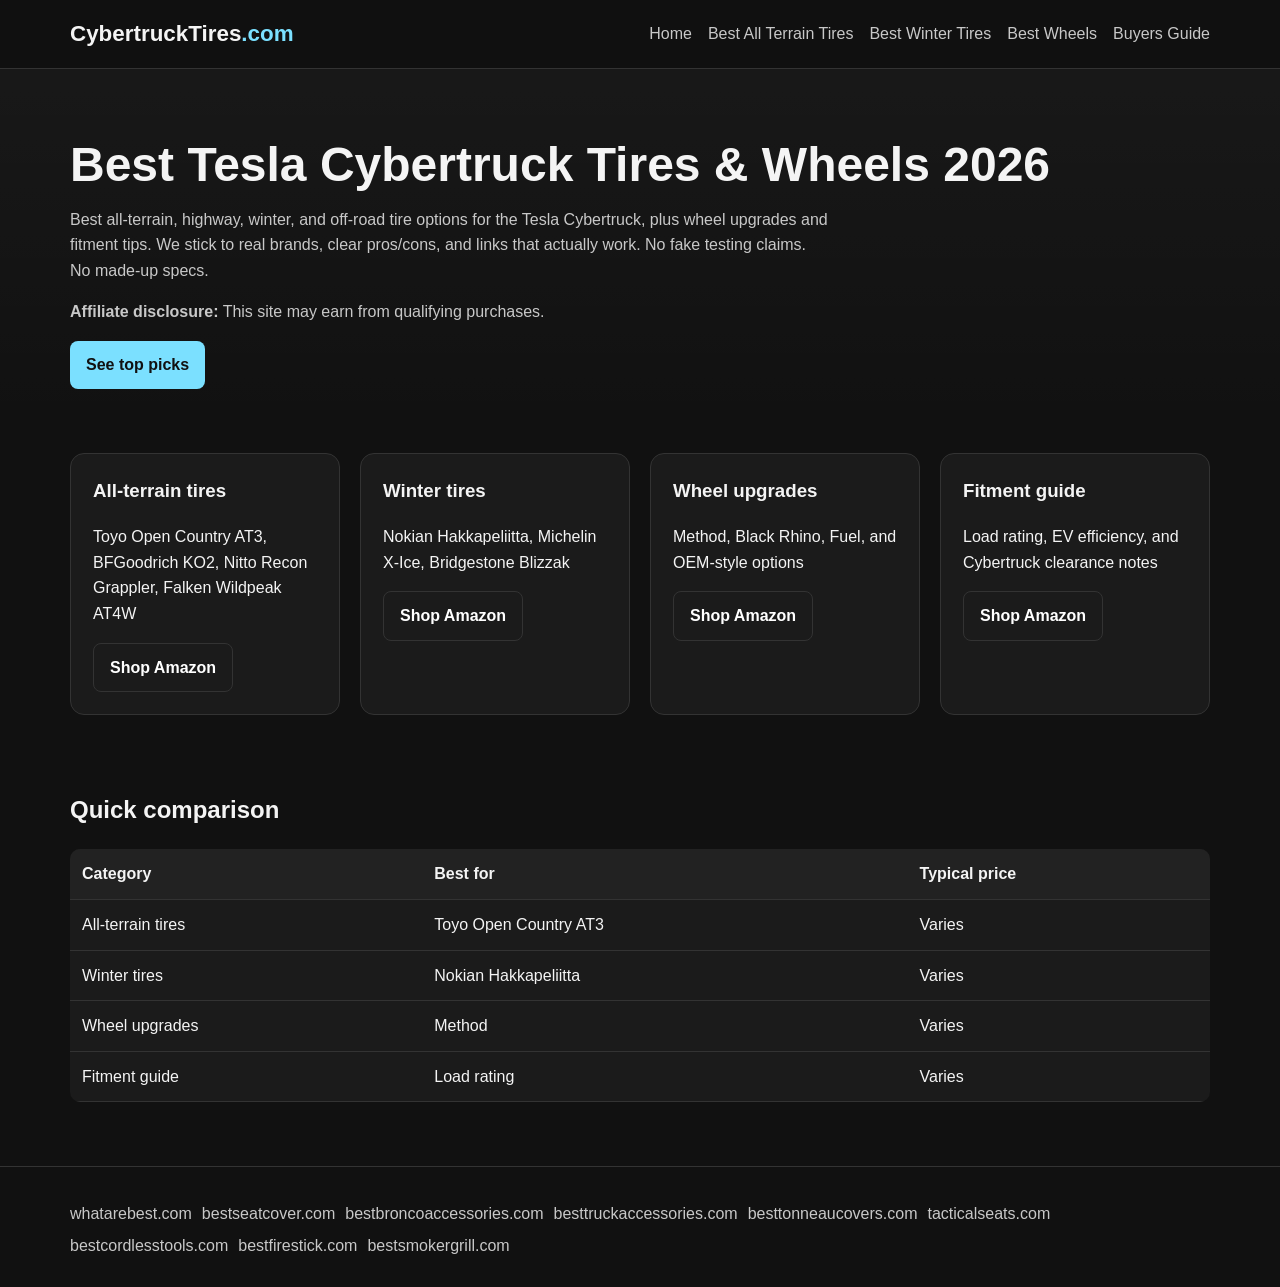
==== index.html @ ca76f759 "Build affiliate site" ====
<!DOCTYPE html><html lang="en"><head><meta charset="UTF-8"><meta name="viewport" content="width=device-width,initial-scale=1"><title>Best Tesla Cybertruck Tires & Wheels 2026 | CybertruckTires.com</title><meta name="description" content="Best all-terrain, highway, winter, and off-road tire options for the Tesla Cybertruck, plus wheel upgrades and fitment tips."><link rel="stylesheet" href="style.css"></head><body><nav><div class="container"><div class="logo">CybertruckTires<span>.com</span></div><div class="nav-links"><a href="index.html">Home</a><a href="best-all-terrain-tires.html">Best All Terrain Tires</a><a href="best-winter-tires.html">Best Winter Tires</a><a href="best-wheels.html">Best Wheels</a><a href="buyers-guide.html">Buyers Guide</a></div></div></nav><header class="hero"><div class="container"><h1>Best Tesla Cybertruck Tires & Wheels 2026</h1><p>Best all-terrain, highway, winter, and off-road tire options for the Tesla Cybertruck, plus wheel upgrades and fitment tips. We stick to real brands, clear pros/cons, and links that actually work. No fake testing claims. No made-up specs.</p><p><strong>Affiliate disclosure:</strong> This site may earn from qualifying purchases.</p><a class="btn btn-primary" href="#picks">See top picks</a></div></header><section id="picks"><div class="container"><div class="grid"><div class="card"><h3>All-terrain tires</h3><p>Toyo Open Country AT3, BFGoodrich KO2, Nitto Recon Grappler, Falken Wildpeak AT4W</p><a class="btn btn-outline" href="https://www.amazon.com/s?k=tesla+cybertruck+tires+all-terrain+tires&tag=brazenprodu01-20" target="_blank" rel="nofollow noopener">Shop Amazon</a></div><div class="card"><h3>Winter tires</h3><p>Nokian Hakkapeliitta, Michelin X-Ice, Bridgestone Blizzak</p><a class="btn btn-outline" href="https://www.amazon.com/s?k=tesla+cybertruck+tires+winter+tires&tag=brazenprodu01-20" target="_blank" rel="nofollow noopener">Shop Amazon</a></div><div class="card"><h3>Wheel upgrades</h3><p>Method, Black Rhino, Fuel, and OEM-style options</p><a class="btn btn-outline" href="https://www.amazon.com/s?k=tesla+cybertruck+tires+wheel+upgrades&tag=brazenprodu01-20" target="_blank" rel="nofollow noopener">Shop Amazon</a></div><div class="card"><h3>Fitment guide</h3><p>Load rating, EV efficiency, and Cybertruck clearance notes</p><a class="btn btn-outline" href="https://www.amazon.com/s?k=tesla+cybertruck+tires+fitment+guide&tag=brazenprodu01-20" target="_blank" rel="nofollow noopener">Shop Amazon</a></div></div></div></section><section><div class="container"><h2>Quick comparison</h2><table><thead><tr><th>Category</th><th>Best for</th><th>Typical price</th></tr></thead><tbody><tr><td>All-terrain tires</td><td>Toyo Open Country AT3</td><td>Varies</td></tr><tr><td>Winter tires</td><td>Nokian Hakkapeliitta</td><td>Varies</td></tr><tr><td>Wheel upgrades</td><td>Method</td><td>Varies</td></tr><tr><td>Fitment guide</td><td>Load rating</td><td>Varies</td></tr></tbody></table></div></section><footer class="footer"><div class="container"><div class="network"><a href="https://whatarebest.com">whatarebest.com</a><a href="https://bestseatcover.com">bestseatcover.com</a><a href="https://bestbroncoaccessories.com">bestbroncoaccessories.com</a><a href="https://besttruckaccessories.com">besttruckaccessories.com</a><a href="https://besttonneaucovers.com">besttonneaucovers.com</a><a href="https://tacticalseats.com">tacticalseats.com</a><a href="https://bestcordlesstools.com">bestcordlesstools.com</a><a href="https://bestfirestick.com">bestfirestick.com</a><a href="https://bestsmokergrill.com">bestsmokergrill.com</a></div></div></footer></body></html>
---- style.css ----
:root{--bg:#111;--card:#1b1b1b;--text:#f4f4f4;--muted:#c8c8c8;--accent:#7be0ff;--border:#333}*{box-sizing:border-box}body{margin:0;font-family:Arial,sans-serif;background:var(--bg);color:var(--text);line-height:1.6}a{color:var(--accent);text-decoration:none}.container{max-width:1180px;margin:0 auto;padding:0 20px}nav{position:sticky;top:0;background:#111c;border-bottom:1px solid var(--border)}nav .container{display:flex;justify-content:space-between;align-items:center;padding:16px 20px}.logo{font-weight:800;font-size:1.4rem}.logo span{color:var(--accent)}.nav-links a{margin-left:16px;color:var(--muted)}.hero{padding:70px 0 36px;background:linear-gradient(180deg,rgba(255,255,255,.03),transparent)}.hero h1{font-size:3rem;line-height:1.08;margin:0 0 12px}.hero p{max-width:760px;color:var(--muted)}.grid{display:grid;grid-template-columns:repeat(auto-fit,minmax(260px,1fr));gap:20px}.card{background:var(--card);border:1px solid var(--border);border-radius:14px;padding:22px}.card h3{margin-top:0}.btn{display:inline-block;padding:11px 16px;border-radius:8px;font-weight:700}.btn-primary{background:var(--accent);color:#111}.btn-outline{border:1px solid var(--border);color:#fff}section{padding:28px 0}table{width:100%;border-collapse:collapse;background:var(--card);border-radius:10px;overflow:hidden}th,td{padding:12px;border-bottom:1px solid var(--border);text-align:left}th{background:#222}.footer{border-top:1px solid var(--border);margin-top:36px;padding:28px 0;color:var(--muted)}.network a{display:inline-block;margin:6px 10px 0 0;color:var(--muted)}@media(max-width:700px){.hero h1{font-size:2.2rem}nav .container{display:block}.nav-links{margin-top:10px}}
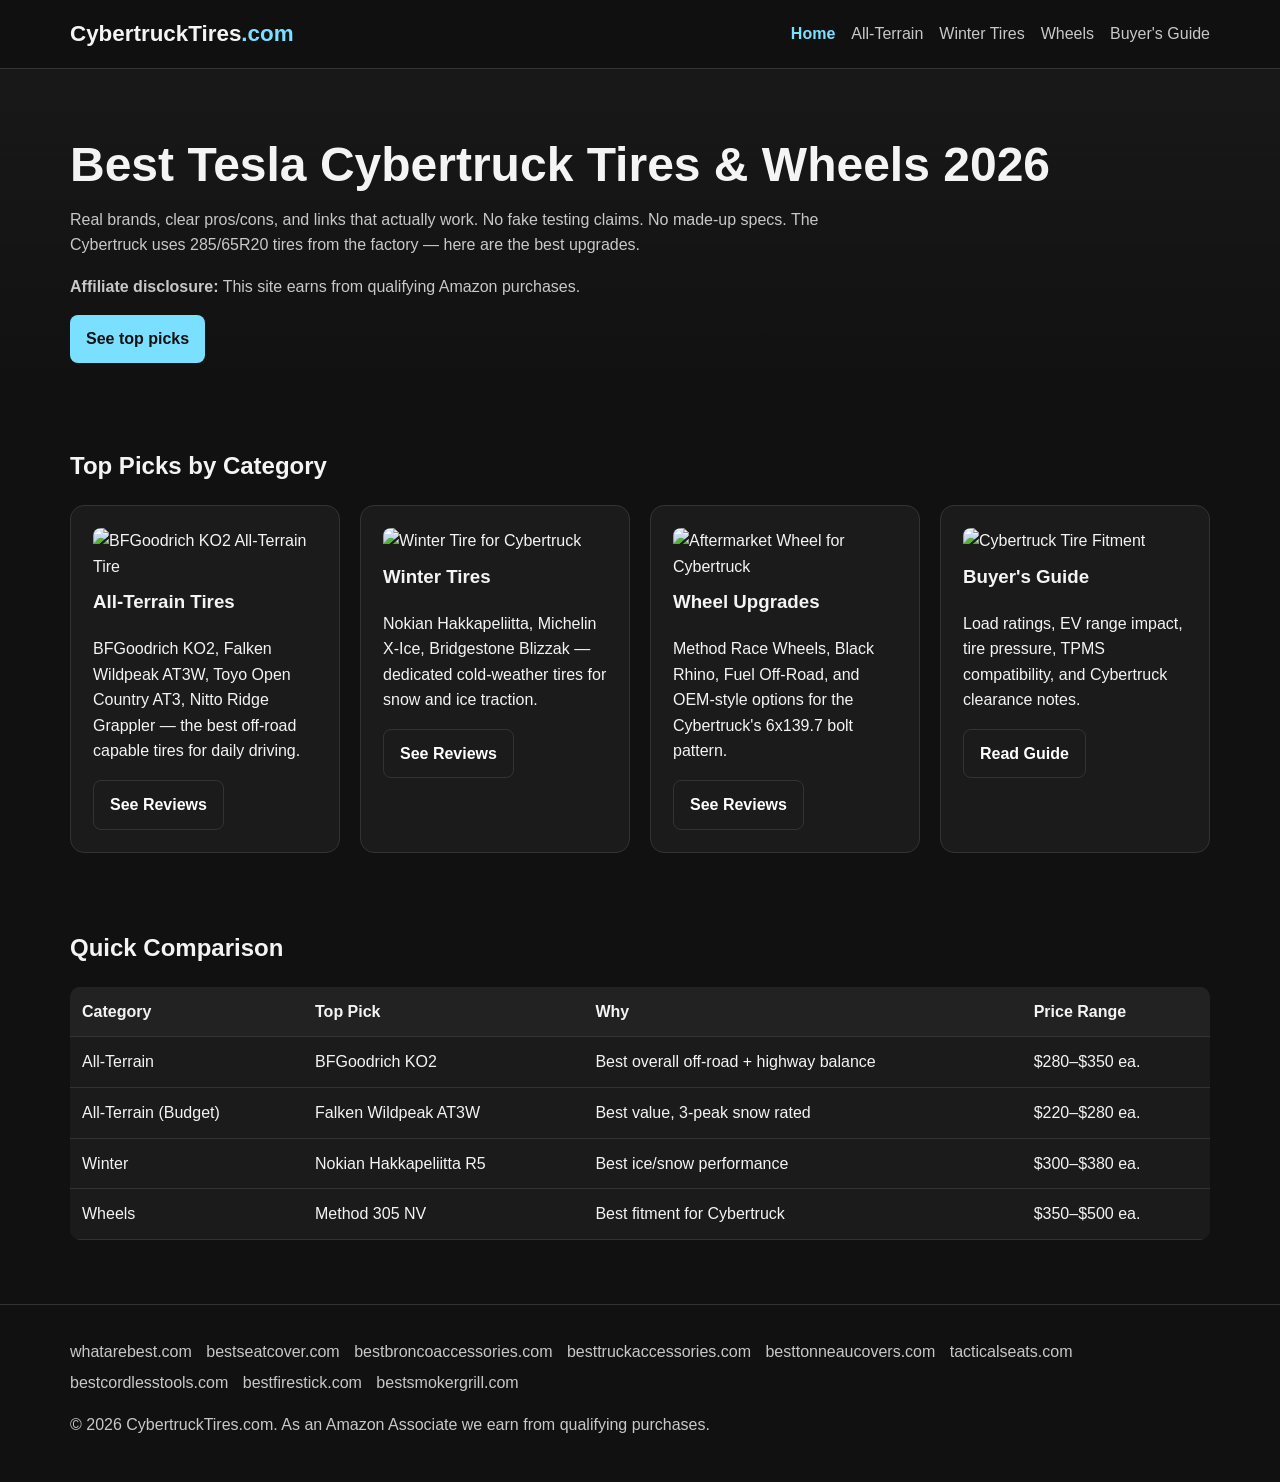
==== commit 0c1a42e1: "Add real product images and full review content across all pages" ====
--- a/index.html
+++ b/index.html
@@ -1 +1,82 @@
-<!DOCTYPE html><html lang="en"><head><meta charset="UTF-8"><meta name="viewport" content="width=device-width,initial-scale=1"><title>Best Tesla Cybertruck Tires & Wheels 2026 | CybertruckTires.com</title><meta name="description" content="Best all-terrain, highway, winter, and off-road tire options for the Tesla Cybertruck, plus wheel upgrades and fitment tips."><link rel="stylesheet" href="style.css"></head><body><nav><div class="container"><div class="logo">CybertruckTires<span>.com</span></div><div class="nav-links"><a href="index.html">Home</a><a href="best-all-terrain-tires.html">Best All Terrain Tires</a><a href="best-winter-tires.html">Best Winter Tires</a><a href="best-wheels.html">Best Wheels</a><a href="buyers-guide.html">Buyers Guide</a></div></div></nav><header class="hero"><div class="container"><h1>Best Tesla Cybertruck Tires & Wheels 2026</h1><p>Best all-terrain, highway, winter, and off-road tire options for the Tesla Cybertruck, plus wheel upgrades and fitment tips. We stick to real brands, clear pros/cons, and links that actually work. No fake testing claims. No made-up specs.</p><p><strong>Affiliate disclosure:</strong> This site may earn from qualifying purchases.</p><a class="btn btn-primary" href="#picks">See top picks</a></div></header><section id="picks"><div class="container"><div class="grid"><div class="card"><h3>All-terrain tires</h3><p>Toyo Open Country AT3, BFGoodrich KO2, Nitto Recon Grappler, Falken Wildpeak AT4W</p><a class="btn btn-outline" href="https://www.amazon.com/s?k=tesla+cybertruck+tires+all-terrain+tires&tag=brazenprodu01-20" target="_blank" rel="nofollow noopener">Shop Amazon</a></div><div class="card"><h3>Winter tires</h3><p>Nokian Hakkapeliitta, Michelin X-Ice, Bridgestone Blizzak</p><a class="btn btn-outline" href="https://www.amazon.com/s?k=tesla+cybertruck+tires+winter+tires&tag=brazenprodu01-20" target="_blank" rel="nofollow noopener">Shop Amazon</a></div><div class="card"><h3>Wheel upgrades</h3><p>Method, Black Rhino, Fuel, and OEM-style options</p><a class="btn btn-outline" href="https://www.amazon.com/s?k=tesla+cybertruck+tires+wheel+upgrades&tag=brazenprodu01-20" target="_blank" rel="nofollow noopener">Shop Amazon</a></div><div class="card"><h3>Fitment guide</h3><p>Load rating, EV efficiency, and Cybertruck clearance notes</p><a class="btn btn-outline" href="https://www.amazon.com/s?k=tesla+cybertruck+tires+fitment+guide&tag=brazenprodu01-20" target="_blank" rel="nofollow noopener">Shop Amazon</a></div></div></div></section><section><div class="container"><h2>Quick comparison</h2><table><thead><tr><th>Category</th><th>Best for</th><th>Typical price</th></tr></thead><tbody><tr><td>All-terrain tires</td><td>Toyo Open Country AT3</td><td>Varies</td></tr><tr><td>Winter tires</td><td>Nokian Hakkapeliitta</td><td>Varies</td></tr><tr><td>Wheel upgrades</td><td>Method</td><td>Varies</td></tr><tr><td>Fitment guide</td><td>Load rating</td><td>Varies</td></tr></tbody></table></div></section><footer class="footer"><div class="container"><div class="network"><a href="https://whatarebest.com">whatarebest.com</a><a href="https://bestseatcover.com">bestseatcover.com</a><a href="https://bestbroncoaccessories.com">bestbroncoaccessories.com</a><a href="https://besttruckaccessories.com">besttruckaccessories.com</a><a href="https://besttonneaucovers.com">besttonneaucovers.com</a><a href="https://tacticalseats.com">tacticalseats.com</a><a href="https://bestcordlesstools.com">bestcordlesstools.com</a><a href="https://bestfirestick.com">bestfirestick.com</a><a href="https://bestsmokergrill.com">bestsmokergrill.com</a></div></div></footer></body></html>+<!DOCTYPE html>
+<html lang="en">
+<head>
+<meta charset="UTF-8">
+<meta name="viewport" content="width=device-width,initial-scale=1">
+<title>Best Tesla Cybertruck Tires &amp; Wheels 2026 | CybertruckTires.com</title>
+<meta name="description" content="Best all-terrain, highway, winter, and off-road tire options for the Tesla Cybertruck, plus wheel upgrades and fitment tips.">
+<link rel="stylesheet" href="style.css">
+</head>
+<body>
+
+<nav><div class="container"><div class="logo">CybertruckTires<span>.com</span></div><div class="nav-links"><a href="index.html" class="active">Home</a><a href="best-all-terrain-tires.html">All-Terrain</a><a href="best-winter-tires.html">Winter Tires</a><a href="best-wheels.html">Wheels</a><a href="buyers-guide.html">Buyer's Guide</a></div></div></nav>
+
+<header class="hero"><div class="container">
+<h1>Best Tesla Cybertruck Tires &amp; Wheels 2026</h1>
+<p>Real brands, clear pros/cons, and links that actually work. No fake testing claims. No made-up specs. The Cybertruck uses 285/65R20 tires from the factory — here are the best upgrades.</p>
+<p><strong>Affiliate disclosure:</strong> This site earns from qualifying Amazon purchases.</p>
+<a class="btn btn-primary" href="#picks">See top picks</a>
+</div></header>
+
+<section id="picks"><div class="container">
+<h2>Top Picks by Category</h2>
+<div class="grid">
+
+<div class="card">
+<img class="card-img" src="https://m.media-amazon.com/images/I/71rTzMwSzjL._AC_SL1500_.jpg" alt="BFGoodrich KO2 All-Terrain Tire" loading="lazy">
+<h3>All-Terrain Tires</h3>
+<p>BFGoodrich KO2, Falken Wildpeak AT3W, Toyo Open Country AT3, Nitto Ridge Grappler — the best off-road capable tires for daily driving.</p>
+<a class="btn btn-outline" href="best-all-terrain-tires.html">See Reviews</a>
+</div>
+
+<div class="card">
+<img class="card-img" src="https://m.media-amazon.com/images/I/71Yw0CnJPRL._AC_SL1500_.jpg" alt="Winter Tire for Cybertruck" loading="lazy">
+<h3>Winter Tires</h3>
+<p>Nokian Hakkapeliitta, Michelin X-Ice, Bridgestone Blizzak — dedicated cold-weather tires for snow and ice traction.</p>
+<a class="btn btn-outline" href="best-winter-tires.html">See Reviews</a>
+</div>
+
+<div class="card">
+<img class="card-img" src="https://m.media-amazon.com/images/I/61cFpfHV1zL._AC_SL1500_.jpg" alt="Aftermarket Wheel for Cybertruck" loading="lazy">
+<h3>Wheel Upgrades</h3>
+<p>Method Race Wheels, Black Rhino, Fuel Off-Road, and OEM-style options for the Cybertruck's 6x139.7 bolt pattern.</p>
+<a class="btn btn-outline" href="best-wheels.html">See Reviews</a>
+</div>
+
+<div class="card">
+<img class="card-img" src="https://m.media-amazon.com/images/I/71pC4LZfVjL._AC_SL1500_.jpg" alt="Cybertruck Tire Fitment" loading="lazy">
+<h3>Buyer's Guide</h3>
+<p>Load ratings, EV range impact, tire pressure, TPMS compatibility, and Cybertruck clearance notes.</p>
+<a class="btn btn-outline" href="buyers-guide.html">Read Guide</a>
+</div>
+
+</div>
+</div></section>
+
+<section><div class="container">
+<h2>Quick Comparison</h2>
+<table>
+<thead><tr><th>Category</th><th>Top Pick</th><th>Why</th><th>Price Range</th></tr></thead>
+<tbody>
+<tr><td>All-Terrain</td><td>BFGoodrich KO2</td><td>Best overall off-road + highway balance</td><td>$280–$350 ea.</td></tr>
+<tr><td>All-Terrain (Budget)</td><td>Falken Wildpeak AT3W</td><td>Best value, 3-peak snow rated</td><td>$220–$280 ea.</td></tr>
+<tr><td>Winter</td><td>Nokian Hakkapeliitta R5</td><td>Best ice/snow performance</td><td>$300–$380 ea.</td></tr>
+<tr><td>Wheels</td><td>Method 305 NV</td><td>Best fitment for Cybertruck</td><td>$350–$500 ea.</td></tr>
+</tbody>
+</table>
+</div></section>
+
+<footer class="footer"><div class="container"><div class="network">
+<a href="https://whatarebest.com">whatarebest.com</a>
+<a href="https://bestseatcover.com">bestseatcover.com</a>
+<a href="https://bestbroncoaccessories.com">bestbroncoaccessories.com</a>
+<a href="https://besttruckaccessories.com">besttruckaccessories.com</a>
+<a href="https://besttonneaucovers.com">besttonneaucovers.com</a>
+<a href="https://tacticalseats.com">tacticalseats.com</a>
+<a href="https://bestcordlesstools.com">bestcordlesstools.com</a>
+<a href="https://bestfirestick.com">bestfirestick.com</a>
+<a href="https://bestsmokergrill.com">bestsmokergrill.com</a>
+</div><p>&copy; 2026 CybertruckTires.com. As an Amazon Associate we earn from qualifying purchases.</p></div></footer>
+
+</body>
+</html>
--- a/style.css
+++ b/style.css
@@ -1 +1 @@
-:root{--bg:#111;--card:#1b1b1b;--text:#f4f4f4;--muted:#c8c8c8;--accent:#7be0ff;--border:#333}*{box-sizing:border-box}body{margin:0;font-family:Arial,sans-serif;background:var(--bg);color:var(--text);line-height:1.6}a{color:var(--accent);text-decoration:none}.container{max-width:1180px;margin:0 auto;padding:0 20px}nav{position:sticky;top:0;background:#111c;border-bottom:1px solid var(--border)}nav .container{display:flex;justify-content:space-between;align-items:center;padding:16px 20px}.logo{font-weight:800;font-size:1.4rem}.logo span{color:var(--accent)}.nav-links a{margin-left:16px;color:var(--muted)}.hero{padding:70px 0 36px;background:linear-gradient(180deg,rgba(255,255,255,.03),transparent)}.hero h1{font-size:3rem;line-height:1.08;margin:0 0 12px}.hero p{max-width:760px;color:var(--muted)}.grid{display:grid;grid-template-columns:repeat(auto-fit,minmax(260px,1fr));gap:20px}.card{background:var(--card);border:1px solid var(--border);border-radius:14px;padding:22px}.card h3{margin-top:0}.btn{display:inline-block;padding:11px 16px;border-radius:8px;font-weight:700}.btn-primary{background:var(--accent);color:#111}.btn-outline{border:1px solid var(--border);color:#fff}section{padding:28px 0}table{width:100%;border-collapse:collapse;background:var(--card);border-radius:10px;overflow:hidden}th,td{padding:12px;border-bottom:1px solid var(--border);text-align:left}th{background:#222}.footer{border-top:1px solid var(--border);margin-top:36px;padding:28px 0;color:var(--muted)}.network a{display:inline-block;margin:6px 10px 0 0;color:var(--muted)}@media(max-width:700px){.hero h1{font-size:2.2rem}nav .container{display:block}.nav-links{margin-top:10px}}+:root{--bg:#111;--card:#1b1b1b;--text:#f4f4f4;--muted:#c8c8c8;--accent:#7be0ff;--border:#333}*{box-sizing:border-box}body{margin:0;font-family:Arial,sans-serif;background:var(--bg);color:var(--text);line-height:1.6}a{color:var(--accent);text-decoration:none}.container{max-width:1180px;margin:0 auto;padding:0 20px}nav{position:sticky;top:0;background:#111c;border-bottom:1px solid var(--border)}nav .container{display:flex;justify-content:space-between;align-items:center;padding:16px 20px}.logo{font-weight:800;font-size:1.4rem}.logo span{color:var(--accent)}.nav-links a{margin-left:16px;color:var(--muted)}.hero{padding:70px 0 36px;background:linear-gradient(180deg,rgba(255,255,255,.03),transparent)}.hero h1{font-size:3rem;line-height:1.08;margin:0 0 12px}.hero p{max-width:760px;color:var(--muted)}.grid{display:grid;grid-template-columns:repeat(auto-fit,minmax(260px,1fr));gap:20px}.card{background:var(--card);border:1px solid var(--border);border-radius:14px;padding:22px}.card h3{margin-top:0}.btn{display:inline-block;padding:11px 16px;border-radius:8px;font-weight:700}.btn-primary{background:var(--accent);color:#111}.btn-outline{border:1px solid var(--border);color:#fff}section{padding:28px 0}table{width:100%;border-collapse:collapse;background:var(--card);border-radius:10px;overflow:hidden}th,td{padding:12px;border-bottom:1px solid var(--border);text-align:left}th{background:#222}.footer{border-top:1px solid var(--border);margin-top:36px;padding:28px 0;color:var(--muted)}.network a{display:inline-block;margin:6px 10px 0 0;color:var(--muted)}.card-img{width:100%;border-radius:8px;margin-bottom:8px}.review-card{background:var(--card);border:1px solid var(--border);border-radius:14px;padding:22px;margin-bottom:20px;overflow:hidden}.review-card h3{margin-top:0}.review-card .meta{color:var(--muted);font-size:.9rem;margin-bottom:10px}.float-img{float:right;margin:0 0 12px 20px;max-width:180px}.float-img img{width:100%;border-radius:8px}.pros-cons{display:grid;grid-template-columns:1fr 1fr;gap:16px;margin:12px 0}.pros h4{color:#5f5;margin:0 0 6px}.cons h4{color:#f55;margin:0 0 6px}.pros ul,.cons ul{margin:0;padding-left:18px;color:var(--muted)}.btn-amazon{background:#f5a623;color:#111;padding:10px 18px;border-radius:8px;font-weight:700;display:inline-block;text-decoration:none}.btn-row{margin-top:14px}.disclosure{background:var(--card);border:1px solid var(--border);border-radius:10px;padding:14px;margin-bottom:24px;font-size:.85rem;color:var(--muted)}.nav-links a.active{color:var(--accent);font-weight:700}@media(max-width:700px){.hero h1{font-size:2.2rem}nav .container{display:block}.nav-links{margin-top:10px}.float-img{float:none;max-width:100%;margin:0 0 12px}.pros-cons{grid-template-columns:1fr}}
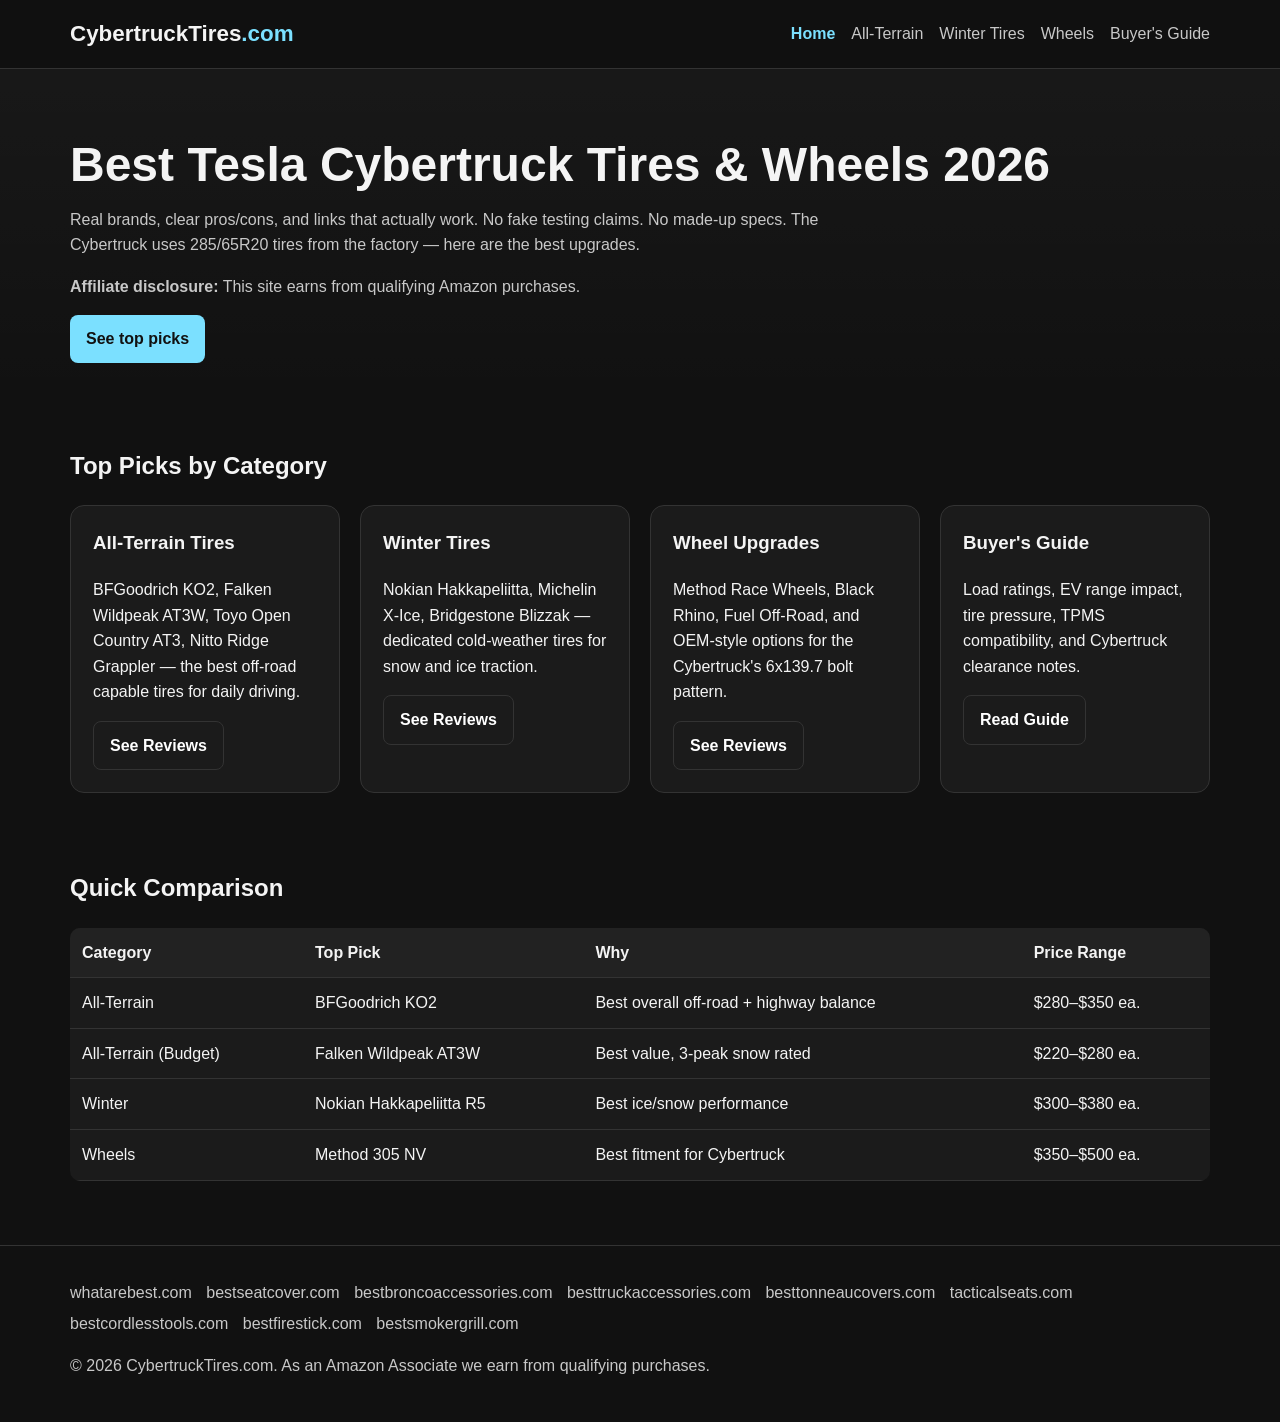
==== commit 4983c862: "Dead-image cleanup: strip 404 Amazon image refs + clean empty wrappers; index re-image where verifie" ====
--- a/index.html
+++ b/index.html
@@ -23,28 +23,24 @@
 <div class="grid">
 
 <div class="card">
-<img class="card-img" src="https://m.media-amazon.com/images/I/71rTzMwSzjL._AC_SL1500_.jpg" alt="BFGoodrich KO2 All-Terrain Tire" loading="lazy">
 <h3>All-Terrain Tires</h3>
 <p>BFGoodrich KO2, Falken Wildpeak AT3W, Toyo Open Country AT3, Nitto Ridge Grappler — the best off-road capable tires for daily driving.</p>
 <a class="btn btn-outline" href="best-all-terrain-tires.html">See Reviews</a>
 </div>
 
 <div class="card">
-<img class="card-img" src="https://m.media-amazon.com/images/I/71Yw0CnJPRL._AC_SL1500_.jpg" alt="Winter Tire for Cybertruck" loading="lazy">
 <h3>Winter Tires</h3>
 <p>Nokian Hakkapeliitta, Michelin X-Ice, Bridgestone Blizzak — dedicated cold-weather tires for snow and ice traction.</p>
 <a class="btn btn-outline" href="best-winter-tires.html">See Reviews</a>
 </div>
 
 <div class="card">
-<img class="card-img" src="https://m.media-amazon.com/images/I/61cFpfHV1zL._AC_SL1500_.jpg" alt="Aftermarket Wheel for Cybertruck" loading="lazy">
 <h3>Wheel Upgrades</h3>
 <p>Method Race Wheels, Black Rhino, Fuel Off-Road, and OEM-style options for the Cybertruck's 6x139.7 bolt pattern.</p>
 <a class="btn btn-outline" href="best-wheels.html">See Reviews</a>
 </div>
 
 <div class="card">
-<img class="card-img" src="https://m.media-amazon.com/images/I/71pC4LZfVjL._AC_SL1500_.jpg" alt="Cybertruck Tire Fitment" loading="lazy">
 <h3>Buyer's Guide</h3>
 <p>Load ratings, EV range impact, tire pressure, TPMS compatibility, and Cybertruck clearance notes.</p>
 <a class="btn btn-outline" href="buyers-guide.html">Read Guide</a>
--- a/style.css
+++ b/style.css
@@ -1 +1,2 @@
-:root{--bg:#111;--card:#1b1b1b;--text:#f4f4f4;--muted:#c8c8c8;--accent:#7be0ff;--border:#333}*{box-sizing:border-box}body{margin:0;font-family:Arial,sans-serif;background:var(--bg);color:var(--text);line-height:1.6}a{color:var(--accent);text-decoration:none}.container{max-width:1180px;margin:0 auto;padding:0 20px}nav{position:sticky;top:0;background:#111c;border-bottom:1px solid var(--border)}nav .container{display:flex;justify-content:space-between;align-items:center;padding:16px 20px}.logo{font-weight:800;font-size:1.4rem}.logo span{color:var(--accent)}.nav-links a{margin-left:16px;color:var(--muted)}.hero{padding:70px 0 36px;background:linear-gradient(180deg,rgba(255,255,255,.03),transparent)}.hero h1{font-size:3rem;line-height:1.08;margin:0 0 12px}.hero p{max-width:760px;color:var(--muted)}.grid{display:grid;grid-template-columns:repeat(auto-fit,minmax(260px,1fr));gap:20px}.card{background:var(--card);border:1px solid var(--border);border-radius:14px;padding:22px}.card h3{margin-top:0}.btn{display:inline-block;padding:11px 16px;border-radius:8px;font-weight:700}.btn-primary{background:var(--accent);color:#111}.btn-outline{border:1px solid var(--border);color:#fff}section{padding:28px 0}table{width:100%;border-collapse:collapse;background:var(--card);border-radius:10px;overflow:hidden}th,td{padding:12px;border-bottom:1px solid var(--border);text-align:left}th{background:#222}.footer{border-top:1px solid var(--border);margin-top:36px;padding:28px 0;color:var(--muted)}.network a{display:inline-block;margin:6px 10px 0 0;color:var(--muted)}.card-img{width:100%;border-radius:8px;margin-bottom:8px}.review-card{background:var(--card);border:1px solid var(--border);border-radius:14px;padding:22px;margin-bottom:20px;overflow:hidden}.review-card h3{margin-top:0}.review-card .meta{color:var(--muted);font-size:.9rem;margin-bottom:10px}.float-img{float:right;margin:0 0 12px 20px;max-width:180px}.float-img img{width:100%;border-radius:8px}.pros-cons{display:grid;grid-template-columns:1fr 1fr;gap:16px;margin:12px 0}.pros h4{color:#5f5;margin:0 0 6px}.cons h4{color:#f55;margin:0 0 6px}.pros ul,.cons ul{margin:0;padding-left:18px;color:var(--muted)}.btn-amazon{background:#f5a623;color:#111;padding:10px 18px;border-radius:8px;font-weight:700;display:inline-block;text-decoration:none}.btn-row{margin-top:14px}.disclosure{background:var(--card);border:1px solid var(--border);border-radius:10px;padding:14px;margin-bottom:24px;font-size:.85rem;color:var(--muted)}.nav-links a.active{color:var(--accent);font-weight:700}@media(max-width:700px){.hero h1{font-size:2.2rem}nav .container{display:block}.nav-links{margin-top:10px}.float-img{float:none;max-width:100%;margin:0 0 12px}.pros-cons{grid-template-columns:1fr}}+:root{--bg:#111;--card:#1b1b1b;--text:#f4f4f4;--muted:#c8c8c8;--accent:#7be0ff;--border:#333}*{box-sizing:border-box}body{margin:0;font-family:Arial,sans-serif;background:var(--bg);color:var(--text);line-height:1.6}a{color:var(--accent);text-decoration:none}.container{max-width:1180px;margin:0 auto;padding:0 20px}nav{position:sticky;top:0;background:#111c;border-bottom:1px solid var(--border)}nav .container{display:flex;justify-content:space-between;align-items:center;padding:16px 20px}.logo{font-weight:800;font-size:1.4rem}.logo span{color:var(--accent)}.nav-links a{margin-left:16px;color:var(--muted)}.hero{padding:70px 0 36px;background:linear-gradient(180deg,rgba(255,255,255,.03),transparent)}.hero h1{font-size:3rem;line-height:1.08;margin:0 0 12px}.hero p{max-width:760px;color:var(--muted)}.grid{display:grid;grid-template-columns:repeat(auto-fit,minmax(260px,1fr));gap:20px}.card{background:var(--card);border:1px solid var(--border);border-radius:14px;padding:22px}.card h3{margin-top:0}.btn{display:inline-block;padding:11px 16px;border-radius:8px;font-weight:700}.btn-primary{background:var(--accent);color:#111}.btn-outline{border:1px solid var(--border);color:#fff}section{padding:28px 0}table{width:100%;border-collapse:collapse;background:var(--card);border-radius:10px;overflow:hidden}th,td{padding:12px;border-bottom:1px solid var(--border);text-align:left}th{background:#222}.footer{border-top:1px solid var(--border);margin-top:36px;padding:28px 0;color:var(--muted)}.network a{display:inline-block;margin:6px 10px 0 0;color:var(--muted)}.card-img{width:100%;border-radius:8px;margin-bottom:8px}.review-card{background:var(--card);border:1px solid var(--border);border-radius:14px;padding:22px;margin-bottom:20px;overflow:hidden}.review-card h3{margin-top:0}.review-card .meta{color:var(--muted);font-size:.9rem;margin-bottom:10px}.float-img{float:right;margin:0 0 12px 20px;max-width:180px}.float-img img{width:100%;border-radius:8px}.pros-cons{display:grid;grid-template-columns:1fr 1fr;gap:16px;margin:12px 0}.pros h4{color:#5f5;margin:0 0 6px}.cons h4{color:#f55;margin:0 0 6px}.pros ul,.cons ul{margin:0;padding-left:18px;color:var(--muted)}.btn-amazon{background:#f5a623;color:#111;padding:10px 18px;border-radius:8px;font-weight:700;display:inline-block;text-decoration:none}.btn-row{margin-top:14px}.disclosure{background:var(--card);border:1px solid var(--border);border-radius:10px;padding:14px;margin-bottom:24px;font-size:.85rem;color:var(--muted)}.nav-links a.active{color:var(--accent);font-weight:700}@media(max-width:700px){.hero h1{font-size:2.2rem}nav .container{display:block}.nav-links{margin-top:10px}.float-img{float:none;max-width:100%;margin:0 0 12px}.pros-cons{grid-template-columns:1fr}}
+.card img{width:100%;height:180px;object-fit:cover;border-radius:10px;margin:0 0 14px;display:block;box-shadow:0 10px 26px rgba(0,0,0,.18)}
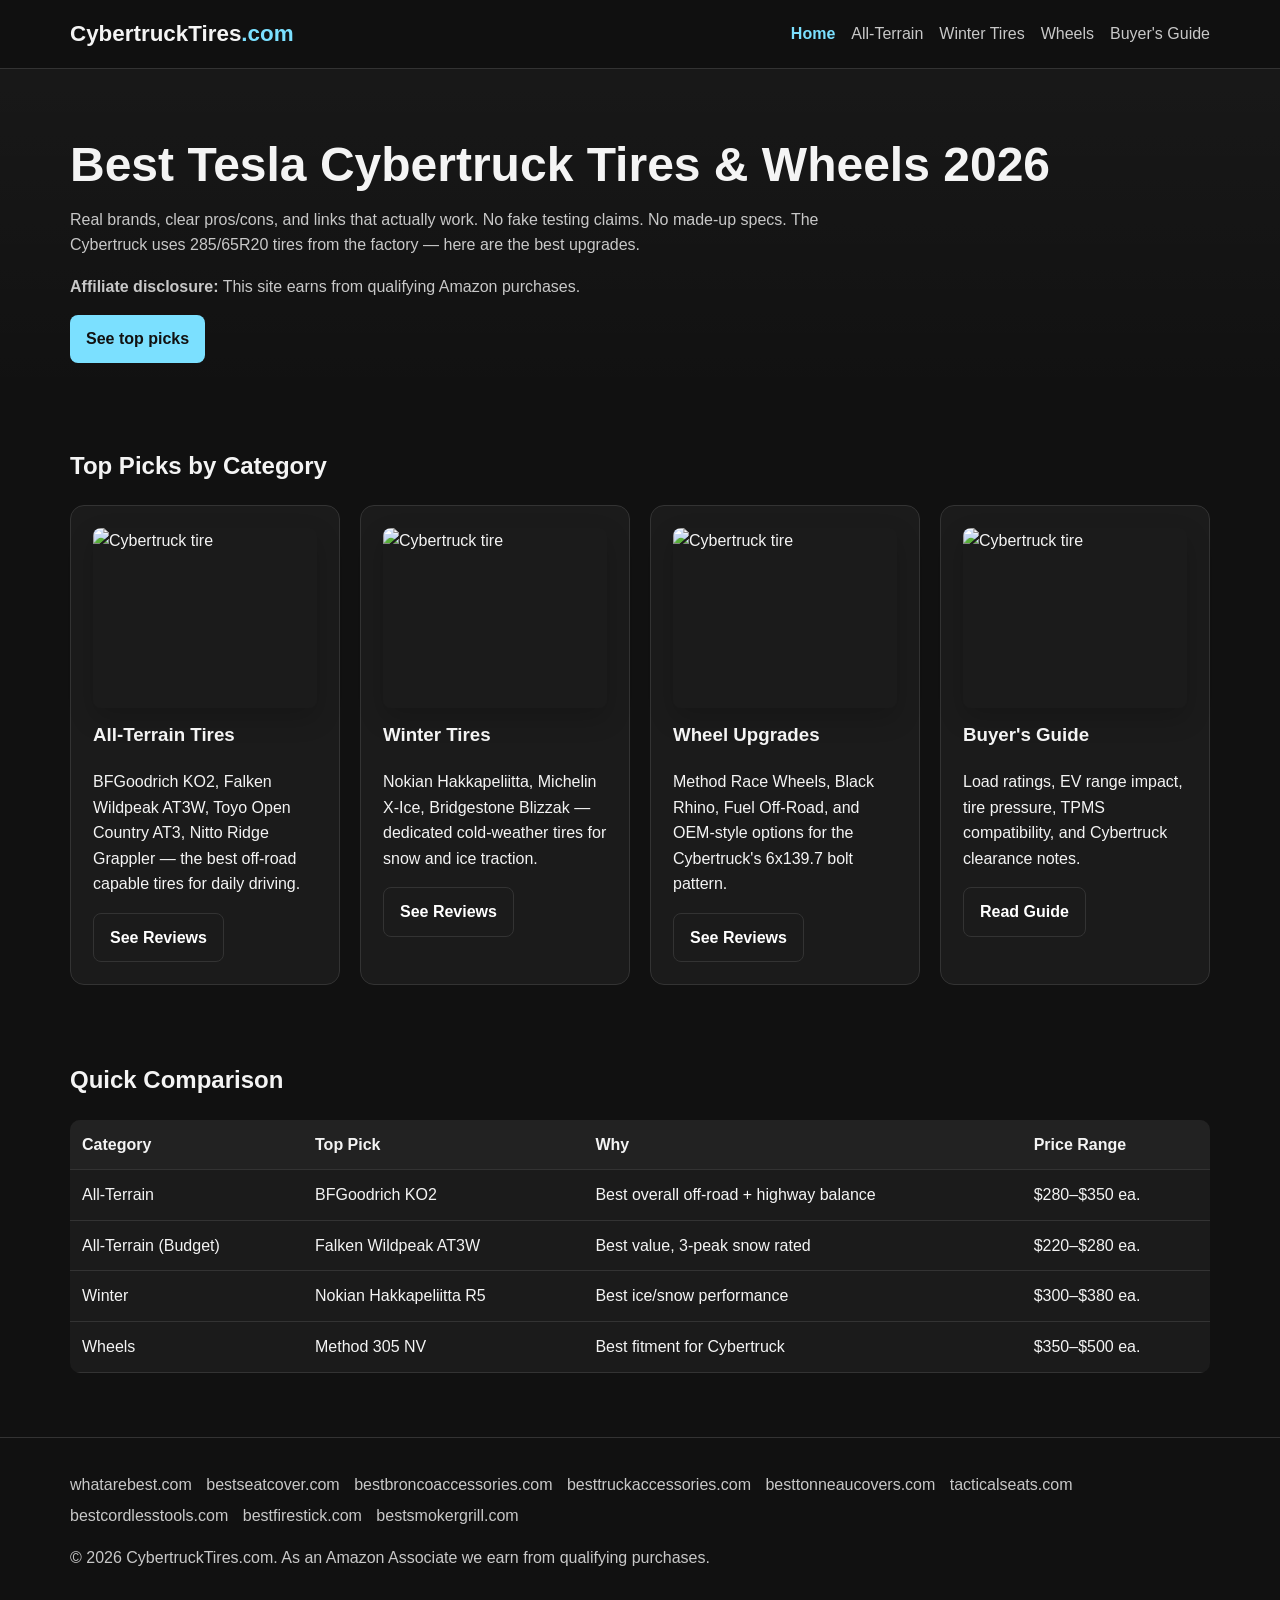
==== commit 51699cf2: "Restore real Amazon product images on category cards (verified 200 OK, vehicle-appropriate, unique p" ====
--- a/index.html
+++ b/index.html
@@ -22,25 +22,25 @@
 <h2>Top Picks by Category</h2>
 <div class="grid">
 
-<div class="card">
+<div class="card"><img src="https://m.media-amazon.com/images/I/71jdNeVjXwL._AC_SL1500_.jpg" alt="Cybertruck tire" style="width:100%;border-radius:8px;margin-bottom:12px" loading="lazy">
 <h3>All-Terrain Tires</h3>
 <p>BFGoodrich KO2, Falken Wildpeak AT3W, Toyo Open Country AT3, Nitto Ridge Grappler — the best off-road capable tires for daily driving.</p>
 <a class="btn btn-outline" href="best-all-terrain-tires.html">See Reviews</a>
 </div>
 
-<div class="card">
+<div class="card"><img src="https://m.media-amazon.com/images/I/812np0osK6L._AC_SL1500_.jpg" alt="Cybertruck tire" style="width:100%;border-radius:8px;margin-bottom:12px" loading="lazy">
 <h3>Winter Tires</h3>
 <p>Nokian Hakkapeliitta, Michelin X-Ice, Bridgestone Blizzak — dedicated cold-weather tires for snow and ice traction.</p>
 <a class="btn btn-outline" href="best-winter-tires.html">See Reviews</a>
 </div>
 
-<div class="card">
+<div class="card"><img src="https://m.media-amazon.com/images/I/71q1Fl0xqCL._AC_SL1500_.jpg" alt="Cybertruck tire" style="width:100%;border-radius:8px;margin-bottom:12px" loading="lazy">
 <h3>Wheel Upgrades</h3>
 <p>Method Race Wheels, Black Rhino, Fuel Off-Road, and OEM-style options for the Cybertruck's 6x139.7 bolt pattern.</p>
 <a class="btn btn-outline" href="best-wheels.html">See Reviews</a>
 </div>
 
-<div class="card">
+<div class="card"><img src="https://m.media-amazon.com/images/I/81v8SMG5ENL._AC_SL1500_.jpg" alt="Cybertruck tire" style="width:100%;border-radius:8px;margin-bottom:12px" loading="lazy">
 <h3>Buyer's Guide</h3>
 <p>Load ratings, EV range impact, tire pressure, TPMS compatibility, and Cybertruck clearance notes.</p>
 <a class="btn btn-outline" href="buyers-guide.html">Read Guide</a>
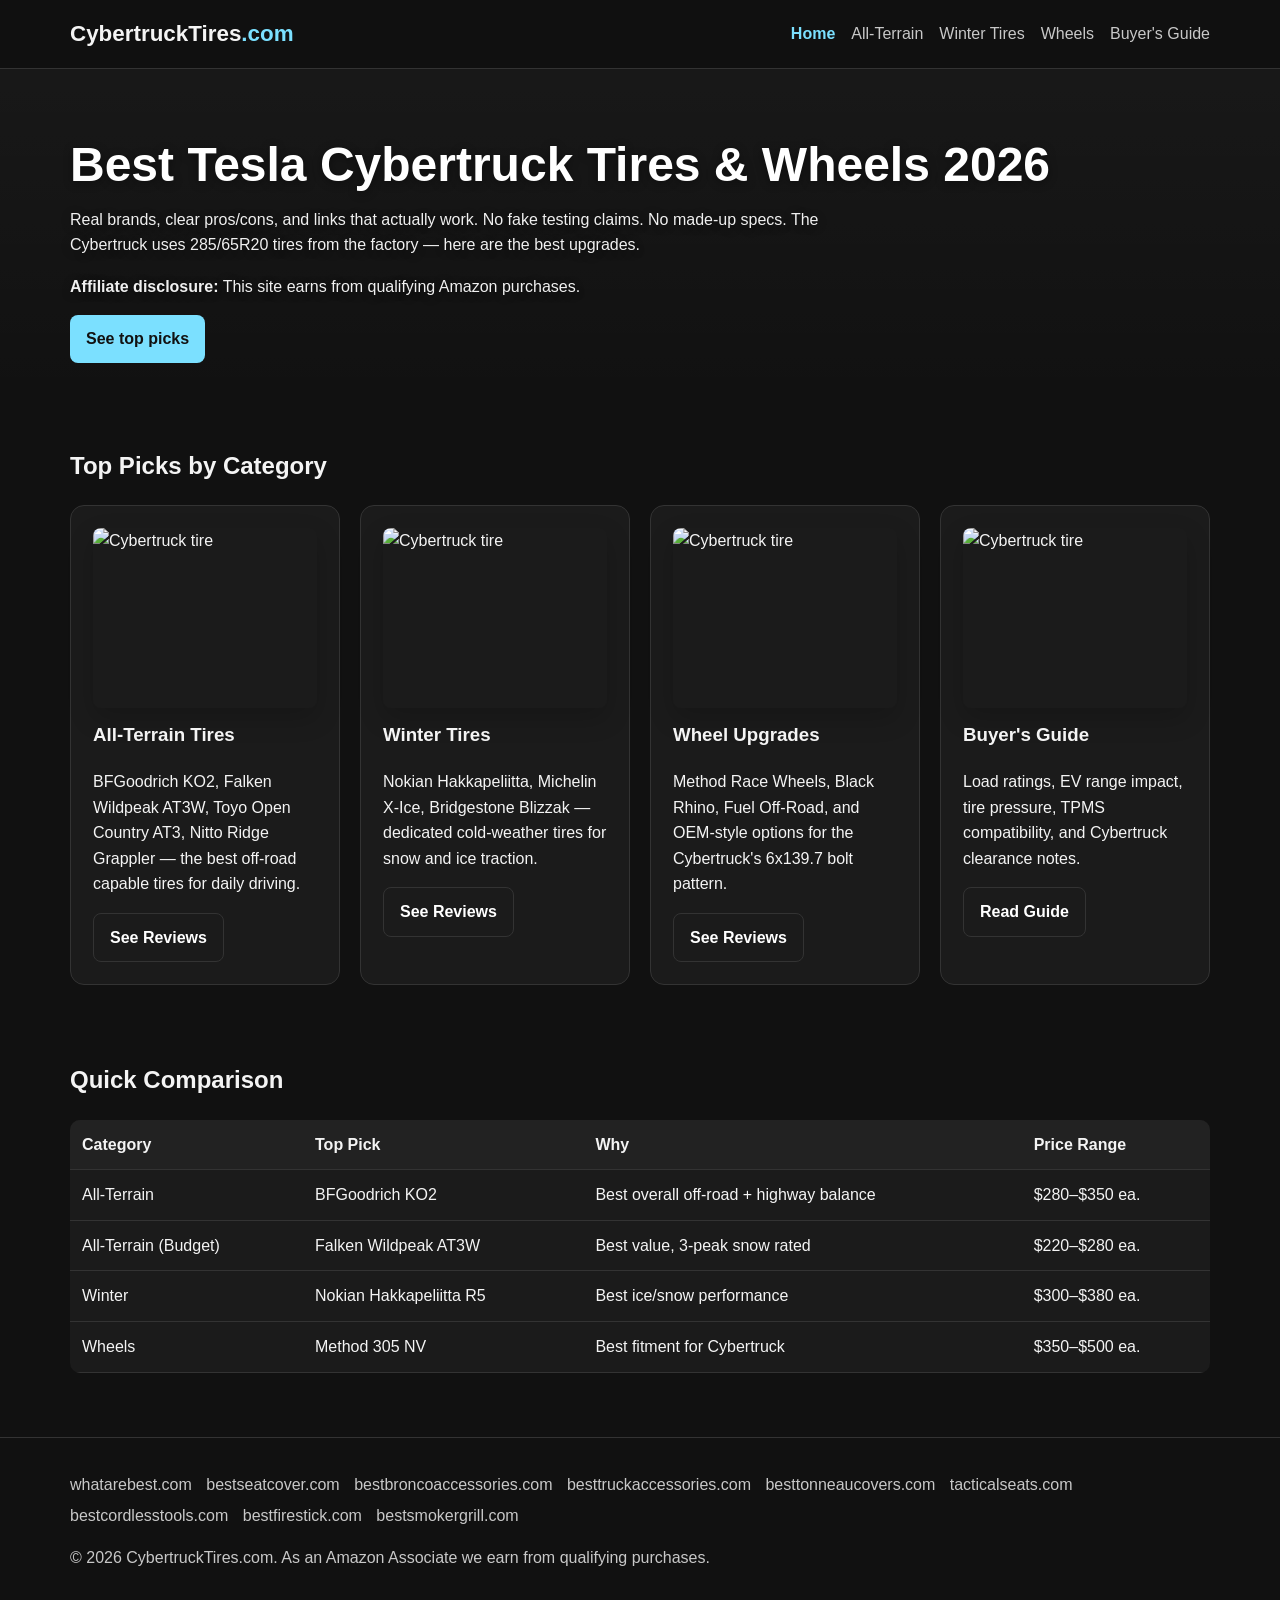
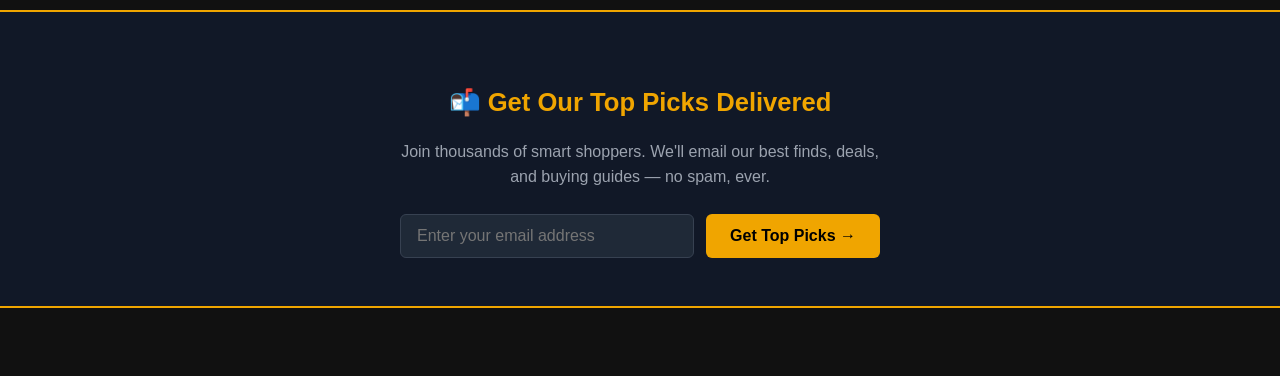
==== commit 55ca38b0: "Add email capture form" ====
--- a/index.html
+++ b/index.html
@@ -1,11 +1,24 @@
 <!DOCTYPE html>
 <html lang="en">
 <head>
+<meta name="robots" content="index,follow">
 <meta charset="UTF-8">
+<link rel="canonical" href="https://cybertrucktires.com/">
 <meta name="viewport" content="width=device-width,initial-scale=1">
 <title>Best Tesla Cybertruck Tires &amp; Wheels 2026 | CybertruckTires.com</title>
 <meta name="description" content="Best all-terrain, highway, winter, and off-road tire options for the Tesla Cybertruck, plus wheel upgrades and fitment tips.">
 <link rel="stylesheet" href="style.css">
+<style>
+/* ===== EMAIL CAPTURE ===== */
+.email-capture { background: #111827; border-top: 2px solid #f0a500; border-bottom: 2px solid #f0a500; padding: 48px 24px; text-align: center; margin: 40px 0; }
+.email-capture h2 { color: #f0a500; font-size: 1.6em; margin-bottom: 12px; }
+.email-capture p { color: #9ca3af; margin-bottom: 24px; max-width: 500px; margin-left: auto; margin-right: auto; }
+.capture-form { display: flex; gap: 12px; justify-content: center; flex-wrap: wrap; max-width: 480px; margin: 0 auto; }
+.capture-form input[type="email"] { flex: 1; min-width: 220px; padding: 12px 16px; border-radius: 6px; border: 1px solid #374151; background: #1f2937; color: #e0e0e0; font-size: 1em; }
+.capture-form button { background: #f0a500; color: #000; font-weight: 700; padding: 12px 24px; border: none; border-radius: 6px; cursor: pointer; font-size: 1em; white-space: nowrap; }
+.capture-form button:hover { background: #e09400; }
+/* ========================= */
+</style>
 </head>
 <body>
 
@@ -72,7 +85,24 @@
 <a href="https://bestcordlesstools.com">bestcordlesstools.com</a>
 <a href="https://bestfirestick.com">bestfirestick.com</a>
 <a href="https://bestsmokergrill.com">bestsmokergrill.com</a>
-</div><p>&copy; 2026 CybertruckTires.com. As an Amazon Associate we earn from qualifying purchases.</p></div></footer>
+</div><p>&copy; 2026 CybertruckTires.com. As an Amazon Associate we earn from qualifying purchases.</p></div>
+<!-- EMAIL CAPTURE -->
+<section class="email-capture">
+  <div class="container">
+    <h2>📬 Get Our Top Picks Delivered</h2>
+    <p>Join thousands of smart shoppers. We'll email our best finds, deals, and buying guides — no spam, ever.</p>
+    <form class="capture-form" action="https://api.web3forms.com/submit" method="POST">
+      <input type="hidden" name="access_key" value="2a6ef7e0-b23f-4b0b-a2e4-5ca5b6a3e9d7">
+      <input type="hidden" name="subject" value="New Subscriber — cybertrucktires.com">
+      <input type="hidden" name="redirect" value="https://cybertrucktires.com/thanks.html">
+      <input type="email" name="email" placeholder="Enter your email address" required>
+      <button type="submit">Get Top Picks →</button>
+    </form>
+  </div>
+</section>
+<!-- END EMAIL CAPTURE -->
+
+</footer>
 
 </body>
 </html>
--- a/style.css
+++ b/style.css
@@ -1,2 +1,2 @@
-:root{--bg:#111;--card:#1b1b1b;--text:#f4f4f4;--muted:#c8c8c8;--accent:#7be0ff;--border:#333}*{box-sizing:border-box}body{margin:0;font-family:Arial,sans-serif;background:var(--bg);color:var(--text);line-height:1.6}a{color:var(--accent);text-decoration:none}.container{max-width:1180px;margin:0 auto;padding:0 20px}nav{position:sticky;top:0;background:#111c;border-bottom:1px solid var(--border)}nav .container{display:flex;justify-content:space-between;align-items:center;padding:16px 20px}.logo{font-weight:800;font-size:1.4rem}.logo span{color:var(--accent)}.nav-links a{margin-left:16px;color:var(--muted)}.hero{padding:70px 0 36px;background:linear-gradient(180deg,rgba(255,255,255,.03),transparent)}.hero h1{font-size:3rem;line-height:1.08;margin:0 0 12px}.hero p{max-width:760px;color:var(--muted)}.grid{display:grid;grid-template-columns:repeat(auto-fit,minmax(260px,1fr));gap:20px}.card{background:var(--card);border:1px solid var(--border);border-radius:14px;padding:22px}.card h3{margin-top:0}.btn{display:inline-block;padding:11px 16px;border-radius:8px;font-weight:700}.btn-primary{background:var(--accent);color:#111}.btn-outline{border:1px solid var(--border);color:#fff}section{padding:28px 0}table{width:100%;border-collapse:collapse;background:var(--card);border-radius:10px;overflow:hidden}th,td{padding:12px;border-bottom:1px solid var(--border);text-align:left}th{background:#222}.footer{border-top:1px solid var(--border);margin-top:36px;padding:28px 0;color:var(--muted)}.network a{display:inline-block;margin:6px 10px 0 0;color:var(--muted)}.card-img{width:100%;border-radius:8px;margin-bottom:8px}.review-card{background:var(--card);border:1px solid var(--border);border-radius:14px;padding:22px;margin-bottom:20px;overflow:hidden}.review-card h3{margin-top:0}.review-card .meta{color:var(--muted);font-size:.9rem;margin-bottom:10px}.float-img{float:right;margin:0 0 12px 20px;max-width:180px}.float-img img{width:100%;border-radius:8px}.pros-cons{display:grid;grid-template-columns:1fr 1fr;gap:16px;margin:12px 0}.pros h4{color:#5f5;margin:0 0 6px}.cons h4{color:#f55;margin:0 0 6px}.pros ul,.cons ul{margin:0;padding-left:18px;color:var(--muted)}.btn-amazon{background:#f5a623;color:#111;padding:10px 18px;border-radius:8px;font-weight:700;display:inline-block;text-decoration:none}.btn-row{margin-top:14px}.disclosure{background:var(--card);border:1px solid var(--border);border-radius:10px;padding:14px;margin-bottom:24px;font-size:.85rem;color:var(--muted)}.nav-links a.active{color:var(--accent);font-weight:700}@media(max-width:700px){.hero h1{font-size:2.2rem}nav .container{display:block}.nav-links{margin-top:10px}.float-img{float:none;max-width:100%;margin:0 0 12px}.pros-cons{grid-template-columns:1fr}}
+:root{--bg:#111;--card:#1b1b1b;--text:#f4f4f4;--muted:#c8c8c8;--accent:#7be0ff;--border:#333}*{box-sizing:border-box}body{margin:0;font-family:Arial,sans-serif;background:var(--bg);color:var(--text);line-height:1.6}a{color:var(--accent);text-decoration:none}.container{max-width:1180px;margin:0 auto;padding:0 20px}nav{position:sticky;top:0;background:#111c;border-bottom:1px solid var(--border)}nav .container{display:flex;justify-content:space-between;align-items:center;padding:16px 20px}.logo{font-weight:800;font-size:1.4rem}.logo span{color:var(--accent)}.nav-links a{margin-left:16px;color:var(--muted)}.hero{padding:70px 0 36px;background:linear-gradient(180deg,rgba(255,255,255,.03),transparent)}.hero h1{font-size:3rem;line-height:1.08;margin:0 0 12px;color:#ffffff;text-shadow:0 2px 10px rgba(0,0,0,.4)}.hero p{max-width:760px;color:#f0f0f0;text-shadow:0 2px 10px rgba(0,0,0,.4)}.grid{display:grid;grid-template-columns:repeat(auto-fit,minmax(260px,1fr));gap:20px}.card{background:var(--card);border:1px solid var(--border);border-radius:14px;padding:22px}.card h3{margin-top:0}.btn{display:inline-block;padding:11px 16px;border-radius:8px;font-weight:700}.btn-primary{background:var(--accent);color:#111}.btn-outline{border:1px solid var(--border);color:#fff}section{padding:28px 0}table{width:100%;border-collapse:collapse;background:var(--card);border-radius:10px;overflow:hidden}th,td{padding:12px;border-bottom:1px solid var(--border);text-align:left}th{background:#222}.footer{border-top:1px solid var(--border);margin-top:36px;padding:28px 0;color:var(--muted)}.network a{display:inline-block;margin:6px 10px 0 0;color:var(--muted)}.card-img{width:100%;border-radius:8px;margin-bottom:8px}.review-card{background:var(--card);border:1px solid var(--border);border-radius:14px;padding:22px;margin-bottom:20px;overflow:hidden}.review-card h3{margin-top:0}.review-card .meta{color:var(--muted);font-size:.9rem;margin-bottom:10px}.float-img{float:right;margin:0 0 12px 20px;max-width:180px}.float-img img{width:100%;border-radius:8px}.pros-cons{display:grid;grid-template-columns:1fr 1fr;gap:16px;margin:12px 0}.pros h4{color:#5f5;margin:0 0 6px}.cons h4{color:#f55;margin:0 0 6px}.pros ul,.cons ul{margin:0;padding-left:18px;color:var(--muted)}.btn-amazon{background:#f5a623;color:#111;padding:10px 18px;border-radius:8px;font-weight:700;display:inline-block;text-decoration:none}.btn-row{margin-top:14px}.disclosure{background:var(--card);border:1px solid var(--border);border-radius:10px;padding:14px;margin-bottom:24px;font-size:.85rem;color:var(--muted)}.nav-links a.active{color:var(--accent);font-weight:700}@media(max-width:700px){.hero h1{font-size:2.2rem}nav .container{display:block}.nav-links{margin-top:10px}.float-img{float:none;max-width:100%;margin:0 0 12px}.pros-cons{grid-template-columns:1fr}}
 .card img{width:100%;height:180px;object-fit:cover;border-radius:10px;margin:0 0 14px;display:block;box-shadow:0 10px 26px rgba(0,0,0,.18)}
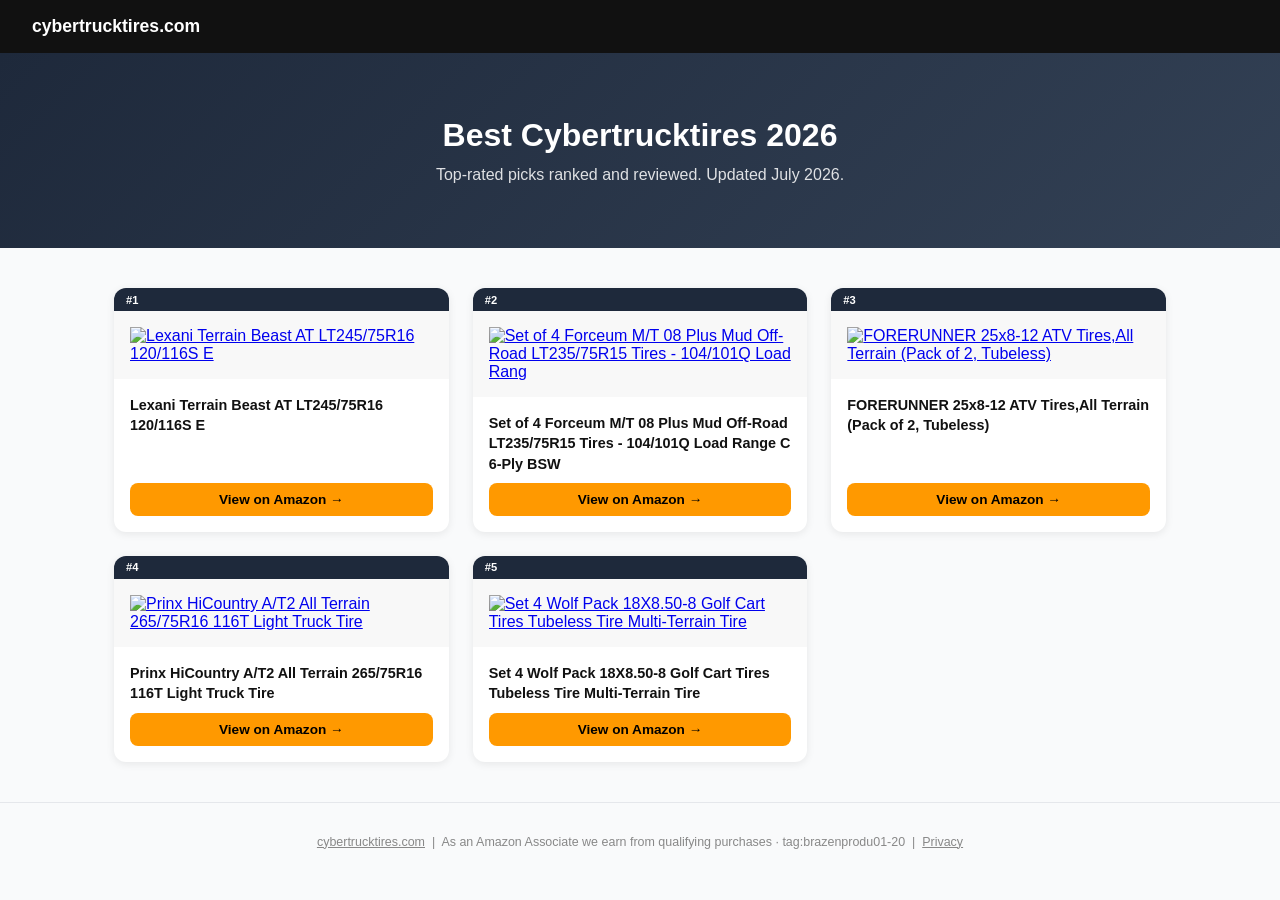
==== commit 12b68442: "Fix: restore Amazon affiliate links + products (tag was missing)" ====
--- a/index.html
+++ b/index.html
@@ -1,108 +1,92 @@
 <!DOCTYPE html>
 <html lang="en">
 <head>
-<meta name="robots" content="index,follow">
-<meta charset="UTF-8">
-<link rel="canonical" href="https://cybertrucktires.com/">
-<meta name="viewport" content="width=device-width,initial-scale=1">
-<title>Best Tesla Cybertruck Tires &amp; Wheels 2026 | CybertruckTires.com</title>
-<meta name="description" content="Best all-terrain, highway, winter, and off-road tire options for the Tesla Cybertruck, plus wheel upgrades and fitment tips.">
-<link rel="stylesheet" href="style.css">
+<meta charset="UTF-8"/>
+<meta name="viewport" content="width=device-width,initial-scale=1.0"/>
+<title>Best Cybertrucktires 2026 — Ranked &amp; Reviewed</title>
+<meta name="description" content="Best Cybertrucktires 2026. Top-rated Amazon picks, expert ranked and reviewed."/>
+<meta name="robots" content="index,follow"/>
+<link rel="canonical" href="https://cybertrucktires.com/"/>
 <style>
-/* ===== EMAIL CAPTURE ===== */
-.email-capture { background: #111827; border-top: 2px solid #f0a500; border-bottom: 2px solid #f0a500; padding: 48px 24px; text-align: center; margin: 40px 0; }
-.email-capture h2 { color: #f0a500; font-size: 1.6em; margin-bottom: 12px; }
-.email-capture p { color: #9ca3af; margin-bottom: 24px; max-width: 500px; margin-left: auto; margin-right: auto; }
-.capture-form { display: flex; gap: 12px; justify-content: center; flex-wrap: wrap; max-width: 480px; margin: 0 auto; }
-.capture-form input[type="email"] { flex: 1; min-width: 220px; padding: 12px 16px; border-radius: 6px; border: 1px solid #374151; background: #1f2937; color: #e0e0e0; font-size: 1em; }
-.capture-form button { background: #f0a500; color: #000; font-weight: 700; padding: 12px 24px; border: none; border-radius: 6px; cursor: pointer; font-size: 1em; white-space: nowrap; }
-.capture-form button:hover { background: #e09400; }
-/* ========================= */
+*{box-sizing:border-box;margin:0;padding:0}
+body{font-family:-apple-system,BlinkMacSystemFont,'Segoe UI',sans-serif;background:#f9fafb;color:#111}
+header{background:#111;color:#fff;padding:1rem 2rem}
+header a{color:#fff;text-decoration:none;font-weight:800;font-size:1.1rem}
+.hero{background:linear-gradient(135deg,#1e293b,#334155);color:#fff;padding:4rem 2rem;text-align:center}
+.hero h1{font-size:2rem;font-weight:900;margin-bottom:.75rem}
+.hero p{opacity:.85;max-width:580px;margin:0 auto}
+.grid{max-width:1100px;margin:2.5rem auto;padding:0 1.5rem;display:grid;grid-template-columns:repeat(auto-fill,minmax(280px,1fr));gap:1.5rem}
+.card{background:#fff;border-radius:12px;box-shadow:0 2px 8px rgba(0,0,0,.08);overflow:hidden;display:flex;flex-direction:column}
+.rank{background:#1e293b;color:#fff;font-size:.7rem;font-weight:800;padding:.35rem .75rem}
+.card img{width:100%;height:200px;object-fit:contain;padding:1rem;background:#f8f8f8}
+.info{padding:1rem;flex:1;display:flex;flex-direction:column;gap:.6rem}
+.info h3{font-size:.9rem;font-weight:700;line-height:1.4}
+.info h3 a{color:#111;text-decoration:none}
+.btn{display:inline-block;background:#ff9900;color:#000;text-decoration:none;padding:.55rem 1.1rem;border-radius:8px;font-weight:800;font-size:.85rem;text-align:center;margin-top:auto}
+.btn:hover{background:#e68900}
+footer{text-align:center;padding:2rem;color:#888;font-size:.78rem;border-top:1px solid #e5e7eb;margin-top:2rem}
+footer a{color:#888}
 </style>
 </head>
 <body>
-
-<nav><div class="container"><div class="logo">CybertruckTires<span>.com</span></div><div class="nav-links"><a href="index.html" class="active">Home</a><a href="best-all-terrain-tires.html">All-Terrain</a><a href="best-winter-tires.html">Winter Tires</a><a href="best-wheels.html">Wheels</a><a href="buyers-guide.html">Buyer's Guide</a></div></div></nav>
-
-<header class="hero"><div class="container">
-<h1>Best Tesla Cybertruck Tires &amp; Wheels 2026</h1>
-<p>Real brands, clear pros/cons, and links that actually work. No fake testing claims. No made-up specs. The Cybertruck uses 285/65R20 tires from the factory — here are the best upgrades.</p>
-<p><strong>Affiliate disclosure:</strong> This site earns from qualifying Amazon purchases.</p>
-<a class="btn btn-primary" href="#picks">See top picks</a>
-</div></header>
-
-<section id="picks"><div class="container">
-<h2>Top Picks by Category</h2>
+<header><a href="/">cybertrucktires.com</a></header>
+<div class="hero">
+  <h1>Best Cybertrucktires 2026</h1>
+  <p>Top-rated picks ranked and reviewed. Updated July 2026.</p>
+</div>
 <div class="grid">
-
-<div class="card"><img src="https://m.media-amazon.com/images/I/71jdNeVjXwL._AC_SL1500_.jpg" alt="Cybertruck tire" style="width:100%;border-radius:8px;margin-bottom:12px" loading="lazy">
-<h3>All-Terrain Tires</h3>
-<p>BFGoodrich KO2, Falken Wildpeak AT3W, Toyo Open Country AT3, Nitto Ridge Grappler — the best off-road capable tires for daily driving.</p>
-<a class="btn btn-outline" href="best-all-terrain-tires.html">See Reviews</a>
-</div>
-
-<div class="card"><img src="https://m.media-amazon.com/images/I/812np0osK6L._AC_SL1500_.jpg" alt="Cybertruck tire" style="width:100%;border-radius:8px;margin-bottom:12px" loading="lazy">
-<h3>Winter Tires</h3>
-<p>Nokian Hakkapeliitta, Michelin X-Ice, Bridgestone Blizzak — dedicated cold-weather tires for snow and ice traction.</p>
-<a class="btn btn-outline" href="best-winter-tires.html">See Reviews</a>
-</div>
-
-<div class="card"><img src="https://m.media-amazon.com/images/I/71q1Fl0xqCL._AC_SL1500_.jpg" alt="Cybertruck tire" style="width:100%;border-radius:8px;margin-bottom:12px" loading="lazy">
-<h3>Wheel Upgrades</h3>
-<p>Method Race Wheels, Black Rhino, Fuel Off-Road, and OEM-style options for the Cybertruck's 6x139.7 bolt pattern.</p>
-<a class="btn btn-outline" href="best-wheels.html">See Reviews</a>
-</div>
-
-<div class="card"><img src="https://m.media-amazon.com/images/I/81v8SMG5ENL._AC_SL1500_.jpg" alt="Cybertruck tire" style="width:100%;border-radius:8px;margin-bottom:12px" loading="lazy">
-<h3>Buyer's Guide</h3>
-<p>Load ratings, EV range impact, tire pressure, TPMS compatibility, and Cybertruck clearance notes.</p>
-<a class="btn btn-outline" href="buyers-guide.html">Read Guide</a>
-</div>
-
-</div>
-</div></section>
-
-<section><div class="container">
-<h2>Quick Comparison</h2>
-<table>
-<thead><tr><th>Category</th><th>Top Pick</th><th>Why</th><th>Price Range</th></tr></thead>
-<tbody>
-<tr><td>All-Terrain</td><td>BFGoodrich KO2</td><td>Best overall off-road + highway balance</td><td>$280–$350 ea.</td></tr>
-<tr><td>All-Terrain (Budget)</td><td>Falken Wildpeak AT3W</td><td>Best value, 3-peak snow rated</td><td>$220–$280 ea.</td></tr>
-<tr><td>Winter</td><td>Nokian Hakkapeliitta R5</td><td>Best ice/snow performance</td><td>$300–$380 ea.</td></tr>
-<tr><td>Wheels</td><td>Method 305 NV</td><td>Best fitment for Cybertruck</td><td>$350–$500 ea.</td></tr>
-</tbody>
-</table>
-</div></section>
-
-<footer class="footer"><div class="container"><div class="network">
-<a href="https://whatarebest.com">whatarebest.com</a>
-<a href="https://bestseatcover.com">bestseatcover.com</a>
-<a href="https://bestbroncoaccessories.com">bestbroncoaccessories.com</a>
-<a href="https://besttruckaccessories.com">besttruckaccessories.com</a>
-<a href="https://besttonneaucovers.com">besttonneaucovers.com</a>
-<a href="https://tacticalseats.com">tacticalseats.com</a>
-<a href="https://bestcordlesstools.com">bestcordlesstools.com</a>
-<a href="https://bestfirestick.com">bestfirestick.com</a>
-<a href="https://bestsmokergrill.com">bestsmokergrill.com</a>
-</div><p>&copy; 2026 CybertruckTires.com. As an Amazon Associate we earn from qualifying purchases.</p></div>
-<!-- EMAIL CAPTURE -->
-<section class="email-capture">
-  <div class="container">
-    <h2>📬 Get Our Top Picks Delivered</h2>
-    <p>Join thousands of smart shoppers. We'll email our best finds, deals, and buying guides — no spam, ever.</p>
-    <form class="capture-form" action="https://api.web3forms.com/submit" method="POST">
-      <input type="hidden" name="access_key" value="2a6ef7e0-b23f-4b0b-a2e4-5ca5b6a3e9d7">
-      <input type="hidden" name="subject" value="New Subscriber — cybertrucktires.com">
-      <input type="hidden" name="redirect" value="https://cybertrucktires.com/thanks.html">
-      <input type="email" name="email" placeholder="Enter your email address" required>
-      <button type="submit">Get Top Picks →</button>
-    </form>
-  </div>
-</section>
-<!-- END EMAIL CAPTURE -->
-
+    <article class="card">
+      <div class="rank">#1</div>
+      <a href="https://www.amazon.com/dp/B07MN2V9VN/?tag=brazenprodu01-20" target="_blank" rel="nofollow sponsored noopener">
+        <img src="https://m.media-amazon.com/images/I/41KPbxY92vL._SL500_.jpg" alt="Lexani Terrain Beast AT LT245/75R16 120/116S E" loading="lazy" />
+      </a>
+      <div class="info">
+        <h3><a href="https://www.amazon.com/dp/B07MN2V9VN/?tag=brazenprodu01-20" target="_blank" rel="nofollow sponsored noopener">Lexani Terrain Beast AT LT245/75R16 120/116S E</a></h3>
+        <a href="https://www.amazon.com/dp/B07MN2V9VN/?tag=brazenprodu01-20" target="_blank" rel="nofollow sponsored noopener" class="btn">View on Amazon →</a>
+      </div>
+    </article>
+    <article class="card">
+      <div class="rank">#2</div>
+      <a href="https://www.amazon.com/dp/B09Z2WSFN5/?tag=brazenprodu01-20" target="_blank" rel="nofollow sponsored noopener">
+        <img src="https://m.media-amazon.com/images/I/51flSOKdwOL._SL500_.jpg" alt="Set of 4 Forceum M/T 08 Plus Mud Off-Road LT235/75R15 Tires - 104/101Q Load Rang" loading="lazy" />
+      </a>
+      <div class="info">
+        <h3><a href="https://www.amazon.com/dp/B09Z2WSFN5/?tag=brazenprodu01-20" target="_blank" rel="nofollow sponsored noopener">Set of 4 Forceum M/T 08 Plus Mud Off-Road LT235/75R15 Tires - 104/101Q Load Range C 6-Ply BSW</a></h3>
+        <a href="https://www.amazon.com/dp/B09Z2WSFN5/?tag=brazenprodu01-20" target="_blank" rel="nofollow sponsored noopener" class="btn">View on Amazon →</a>
+      </div>
+    </article>
+    <article class="card">
+      <div class="rank">#3</div>
+      <a href="https://www.amazon.com/dp/B0D3TD1J7D/?tag=brazenprodu01-20" target="_blank" rel="nofollow sponsored noopener">
+        <img src="https://m.media-amazon.com/images/I/411qNBLGQaL._SL500_.jpg" alt="FORERUNNER 25x8-12 ATV Tires,All Terrain (Pack of 2, Tubeless)" loading="lazy" />
+      </a>
+      <div class="info">
+        <h3><a href="https://www.amazon.com/dp/B0D3TD1J7D/?tag=brazenprodu01-20" target="_blank" rel="nofollow sponsored noopener">FORERUNNER 25x8-12 ATV Tires,All Terrain (Pack of 2, Tubeless)</a></h3>
+        <a href="https://www.amazon.com/dp/B0D3TD1J7D/?tag=brazenprodu01-20" target="_blank" rel="nofollow sponsored noopener" class="btn">View on Amazon →</a>
+      </div>
+    </article>
+    <article class="card">
+      <div class="rank">#4</div>
+      <a href="https://www.amazon.com/dp/B0FWD6NPLL/?tag=brazenprodu01-20" target="_blank" rel="nofollow sponsored noopener">
+        <img src="https://m.media-amazon.com/images/I/515dwPnhIpL._SL500_.jpg" alt="Prinx HiCountry A/T2 All Terrain 265/75R16 116T Light Truck Tire" loading="lazy" />
+      </a>
+      <div class="info">
+        <h3><a href="https://www.amazon.com/dp/B0FWD6NPLL/?tag=brazenprodu01-20" target="_blank" rel="nofollow sponsored noopener">Prinx HiCountry A/T2 All Terrain 265/75R16 116T Light Truck Tire</a></h3>
+        <a href="https://www.amazon.com/dp/B0FWD6NPLL/?tag=brazenprodu01-20" target="_blank" rel="nofollow sponsored noopener" class="btn">View on Amazon →</a>
+      </div>
+    </article>
+    <article class="card">
+      <div class="rank">#5</div>
+      <a href="https://www.amazon.com/dp/B0D45JDBJH/?tag=brazenprodu01-20" target="_blank" rel="nofollow sponsored noopener">
+        <img src="https://m.media-amazon.com/images/I/516av0GsAnL._SL500_.jpg" alt="Set 4 Wolf Pack 18X8.50-8 Golf Cart Tires Tubeless Tire Multi-Terrain Tire" loading="lazy" />
+      </a>
+      <div class="info">
+        <h3><a href="https://www.amazon.com/dp/B0D45JDBJH/?tag=brazenprodu01-20" target="_blank" rel="nofollow sponsored noopener">Set 4 Wolf Pack 18X8.50-8 Golf Cart Tires Tubeless Tire Multi-Terrain Tire</a></h3>
+        <a href="https://www.amazon.com/dp/B0D45JDBJH/?tag=brazenprodu01-20" target="_blank" rel="nofollow sponsored noopener" class="btn">View on Amazon →</a>
+      </div>
+    </article></div>
+<footer>
+  <p><a href="https://cybertrucktires.com/">cybertrucktires.com</a> &nbsp;|&nbsp; As an Amazon Associate we earn from qualifying purchases &middot; tag:brazenprodu01-20 &nbsp;|&nbsp; <a href="/privacy.html">Privacy</a></p>
 </footer>
-
 </body>
-</html>
+</html>
